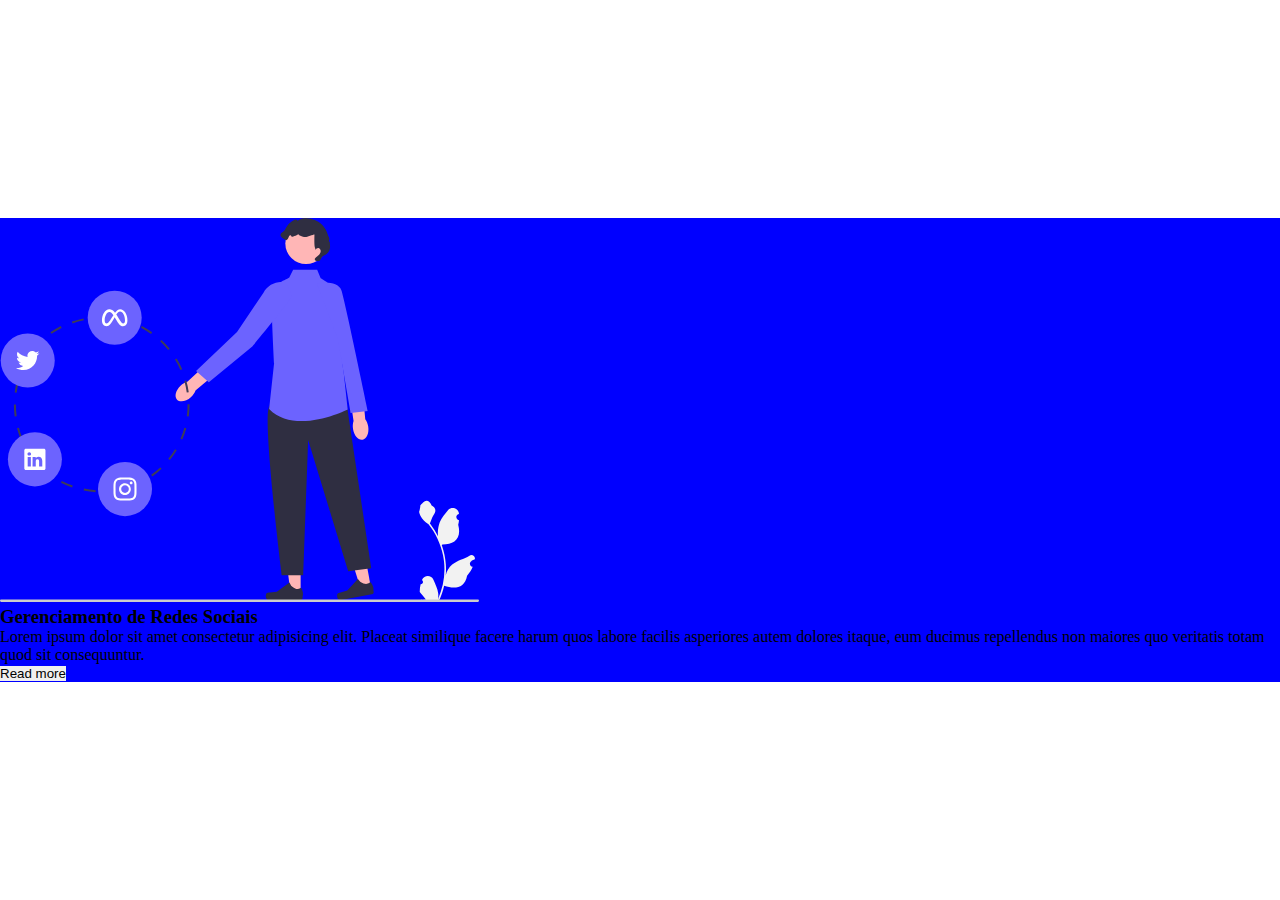
==== card.html @ 352ed730 "fix no caminhos das imagens" ====
<!DOCTYPE html>
<html lang="en">
<head>
    <meta charset="UTF-8">
    <meta name="viewport" content="width=device-width, initial-scale=1.0">
    <title>Document</title>
    <style>
        *{
            margin:0;
            padding: 0;
            box-sizing: border-box;
            text-decoration: none;
            border: none;
            outline: none;
        }

        body {
            min-height: 100vh;
            display:flex;
            justify-content: center;
            align-items: center;
        }

        .card {
            background: blue;
        }
    </style>
</head>
<body>
    <div class="container-card">
        <div class="card">
            <div class="container-img-card">
                <img src="./img/svg/redes_sociais.svg" alt="Redes Sociais">
            </div>
            <div class="container-body-card">
                <h3 class="title-card">Gerenciamento de Redes Sociais</h3>
                <p class="text-card">Lorem ipsum dolor sit amet consectetur adipisicing elit. Placeat similique facere harum quos labore facilis asperiores autem dolores itaque, eum ducimus repellendus non maiores quo veritatis totam quod sit consequuntur.</p>
                <button type="button">Read more</button>
            </div>
        </div>
    </div>
</body>
</html>
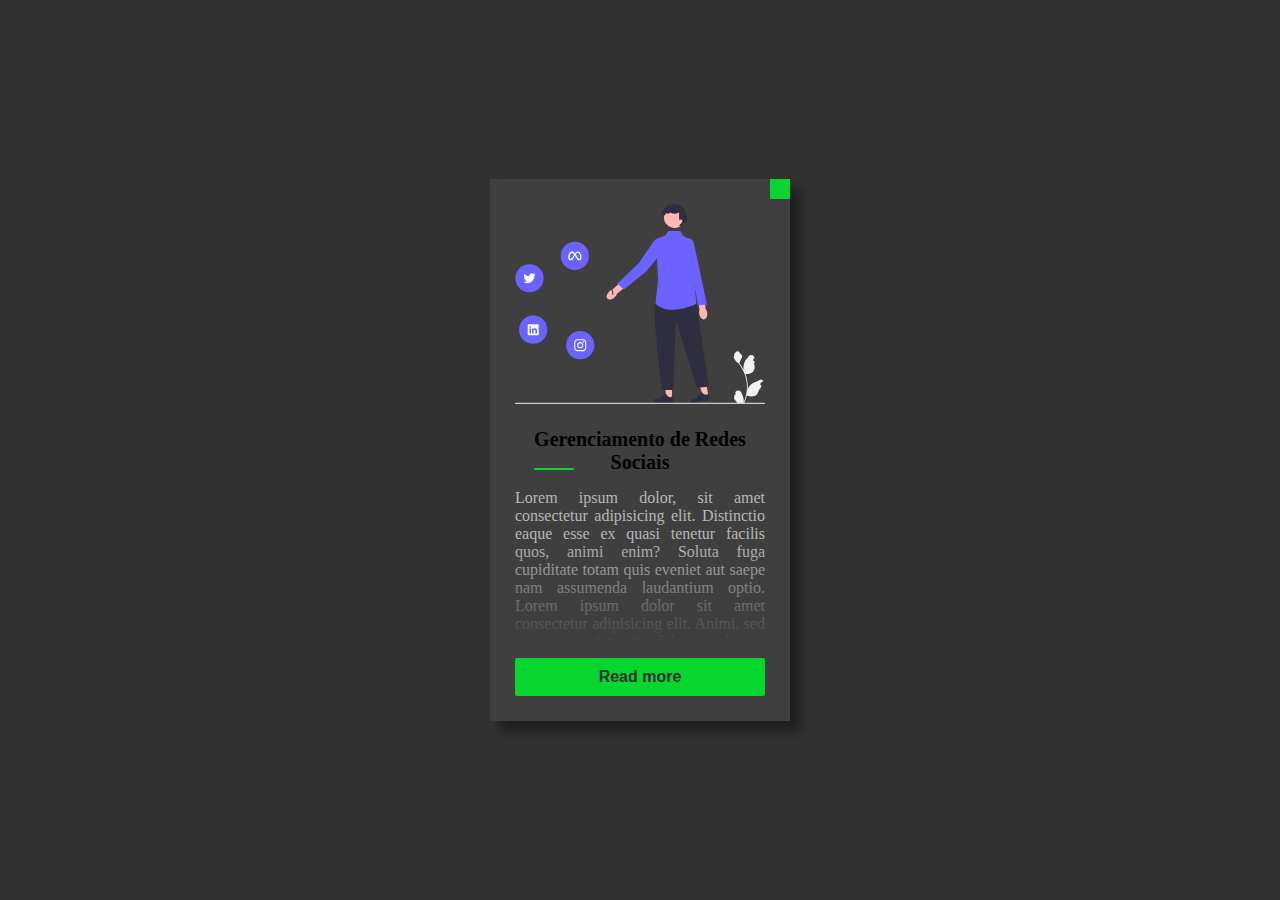
==== commit 8d0dd26a: "Adição dos cards" ====
--- a/card.html
+++ b/card.html
@@ -9,35 +9,141 @@
             margin:0;
             padding: 0;
             box-sizing: border-box;
-            text-decoration: none;
-            border: none;
-            outline: none;
         }
 
         body {
-            min-height: 100vh;
             display:flex;
             justify-content: center;
             align-items: center;
+            min-height: 100vh;
+            background: #313131;
         }
 
         .card {
-            background: blue;
+            display:flex;
+            flex-direction: column;
+            justify-content: center;
+            width: 300px;
+            padding: 25px;
+            background-color: #3f3f3f;
+            text-align: justify;
+            box-shadow: 10px 10px 10px rgba(0, 0, 0, 0.389);
+            position: relative;
         }
+
+        .card::before {
+            content: '';
+            position: absolute;
+            top: 0;
+            right: 0;
+            border-top: 20px solid #06d62e;
+            border-right: 20px solid #06d62e;
+        }
+
+        .icon-card {
+            margin-bottom: 20px;
+        }
+
+        .icon-card img {
+            width: 250px;
+        }
+
+        .content-card {
+            height: 215px;
+            overflow: hidden;
+            position: relative;
+        }
+
+        .content-card::before {
+            content: '';
+            position: absolute;
+            bottom: 0;
+            width: 100%;
+            height: 100px;
+            background: linear-gradient(transparent, #3f3f3f);
+        }
+
+        .content-card h3 {
+            text-align: center;
+            margin-bottom: 15px;
+            font-size: 20px;
+            position: relative;
+        }
+
+        .content-card h3::before {
+            content: '';
+            position: absolute;
+            height: 2px;
+            width: 40px;
+            background-color: #06d62e;
+            bottom: 4px;
+            border-radius: 100px;
+        }
+
+        .content-card p {
+            color: #b7b7b7;
+        }
+
+        .read-card {
+            border: none;
+            padding: 10px;
+            border-radius: 2px;
+            margin-top: 15px;
+            background-color: #06d62e;
+            color: #313131;
+            font-weight: bold;
+            cursor: pointer;
+            font-size: 16px;
+            transition: all 0.2s ease-in-out;
+        }
+
+        .read-card:hover {
+            background-color: transparent;
+            color: #06d62e;
+            transition: all 0.2s ease-in-out;
+        }
+
+        .card.active .content-card {
+            height: auto;
+        }
+
+        .card.active .content-card::before {
+            visibility: hidden;
+        }
+
     </style>
 </head>
 <body>
-    <div class="container-card">
-        <div class="card">
-            <div class="container-img-card">
-                <img src="./img/svg/redes_sociais.svg" alt="Redes Sociais">
-            </div>
-            <div class="container-body-card">
-                <h3 class="title-card">Gerenciamento de Redes Sociais</h3>
-                <p class="text-card">Lorem ipsum dolor sit amet consectetur adipisicing elit. Placeat similique facere harum quos labore facilis asperiores autem dolores itaque, eum ducimus repellendus non maiores quo veritatis totam quod sit consequuntur.</p>
-                <button type="button">Read more</button>
-            </div>
+    <div class="card">
+        <div class="icon-card">
+            <img src="./img/svg/redes_sociais.svg" alt="Redes Sociais">
         </div>
+        <div class="content-card">
+            <h3 class="title-card">Gerenciamento de Redes Sociais</h3>
+            <p class="text-card">
+                Lorem ipsum dolor, sit amet consectetur adipisicing elit. Distinctio eaque esse ex quasi tenetur facilis quos, animi enim? Soluta fuga cupiditate totam quis eveniet aut saepe nam assumenda laudantium optio. 
+                Lorem ipsum dolor sit amet consectetur adipisicing elit. Animi, sed cumque perferendis dolore molestias rerum architecto ipsam ex fuga assumenda corporis libero fugit corrupti. Culpa est non odio laboriosam numquam! 
+                Lorem ipsum dolor sit amet consectetur adipisicing elit. Placeat similique facere harum quos labore facilis asperiores autem dolores itaque, eum ducimus repellendus non maiores quo veritatis totam quod sit consequuntur.
+                Lorem ipsum dolor sit amet consectetur adipisicing elit. Unde, magnam vitae aspernatur necessitatibus officia nemo vel assumenda voluptas dolorem fugit quasi, explicabo architecto autem. Iure ratione possimus vero obcaecati veniam!
+                Lorem ipsum dolor sit amet, consectetur adipisicing elit. Commodi at incidunt laudantium distinctio possimus! Architecto, consequuntur magnam beatae deleniti accusamus assumenda eum dignissimos at maxime ea est neque totam! Dolores.
+            </p>
+        </div>
+        <button type="button" class="read-card" onclick="readCard(this)">Read more</button>
     </div>
+
+    <script>
+        function readCard (el) {
+            var card = el.parentElement;
+            card.classList.toggle('active');
+
+            if(card.classList.contains('active')) {
+                el.innerText = "Read less";
+            }else{
+                el.innerText = "Read more";
+            }
+            var title = card.getElementsByClassName('title-card')[0].innerText;
+            var text = card.getElementsByClassName('text-card')[0].innerText;          
+        }
+    </script>
 </body>
 </html>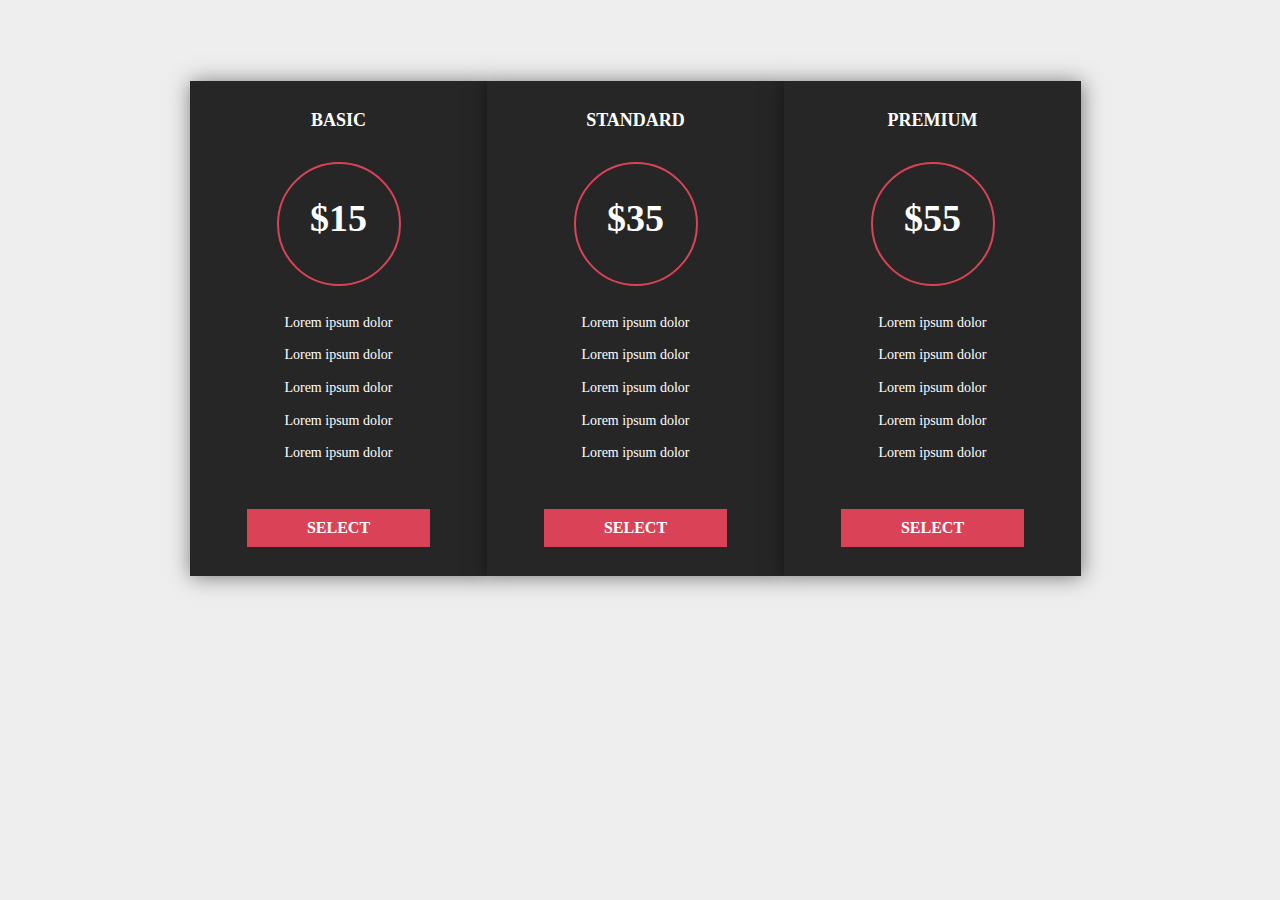
==== commit e371db23: "finalização card plano" ====
--- a/card.html
+++ b/card.html
@@ -1,149 +1,141 @@
 <!DOCTYPE html>
 <html lang="en">
+
 <head>
     <meta charset="UTF-8">
     <meta name="viewport" content="width=device-width, initial-scale=1.0">
     <title>Document</title>
+
     <style>
-        *{
-            margin:0;
-            padding: 0;
-            box-sizing: border-box;
+        body {
+            font-family: poppins;
+            background: #eee;
         }
 
-        body {
-            display:flex;
-            justify-content: center;
-            align-items: center;
-            min-height: 100vh;
-            background: #313131;
+        .wrapper {
+            width: 900px;
+            margin: 5% auto;
         }
 
-        .card {
-            display:flex;
-            flex-direction: column;
-            justify-content: center;
-            width: 300px;
-            padding: 25px;
-            background-color: #3f3f3f;
-            text-align: justify;
-            box-shadow: 10px 10px 10px rgba(0, 0, 0, 0.389);
-            position: relative;
+        .single-price {
+            width: 33%;
+            background: #262626;
+            float: left;
+            margin-top: 2%;
+            box-shadow: 1px 1px 20px rgba(0, 0, 0, 0.5);
+            text-align: center;
+            transition: 0.9s;
         }
 
-        .card::before {
-            content: '';
-            position: absolute;
-            top: 0;
-            right: 0;
-            border-top: 20px solid #06d62e;
-            border-right: 20px solid #06d62e;
+        .price {
+            width: 120px;
+            height: 120px;
+            border-radius: 50%;
+            border: 2px solid #da4357;
+            margin: 5% auto 0 auto;
+            text-align: center;
         }
 
-        .icon-card {
-            margin-bottom: 20px;
+        .deals {
+            margin-top: 10%;
         }
 
-        .icon-card img {
-            width: 250px;
+        .single-price h1 {
+            font-size: 18px;
+            color: #fff;
+            line-height: 3;
+            text-transform: uppercase;
         }
 
-        .content-card {
-            height: 215px;
-            overflow: hidden;
-            position: relative;
+        .price h2 {
+            font-size: 38px;
+            color: #fff;
         }
 
-        .content-card::before {
-            content: '';
-            position: absolute;
-            bottom: 0;
-            width: 100%;
-            height: 100px;
-            background: linear-gradient(transparent, #3f3f3f);
+        .deals h4 {
+            font-size: 14px;
+            font-weight: normal;
+            text-align: center;
+            color: #fff;
+            line-height: 1;
         }
 
-        .content-card h3 {
-            text-align: center;
-            margin-bottom: 15px;
-            font-size: 20px;
-            position: relative;
+        .single-price:hover {
+            background: #da4357;
+            color: #fff;
+            box-shadow: 0 0 15px rgba(0, 0, 0, 1);
+            transform: scale(1.1);
+            z-index: 1;
+            border-radius: 25px;
         }
 
-        .content-card h3::before {
-            content: '';
-            position: absolute;
-            height: 2px;
-            width: 40px;
-            background-color: #06d62e;
-            bottom: 4px;
-            border-radius: 100px;
+        .single-price:hover .price {
+            border-color: #fff;
         }
 
-        .content-card p {
-            color: #b7b7b7;
+        .single-price a {
+            text-decoration: none;
+            background: #da4357;
+            color: #fff;
+            padding: 10px 60px;
+            display: inline-block;
+            margin: 10% auto;
+            text-transform: uppercase;
+            font-weight: bold;
         }
 
-        .read-card {
-            border: none;
-            padding: 10px;
-            border-radius: 2px;
-            margin-top: 15px;
-            background-color: #06d62e;
-            color: #313131;
-            font-weight: bold;
-            cursor: pointer;
-            font-size: 16px;
-            transition: all 0.2s ease-in-out;
+        .single-price:hover a {
+            background-color: #262626;
+            color: #fff;
         }
-
-        .read-card:hover {
-            background-color: transparent;
-            color: #06d62e;
-            transition: all 0.2s ease-in-out;
-        }
-
-        .card.active .content-card {
-            height: auto;
-        }
-
-        .card.active .content-card::before {
-            visibility: hidden;
-        }
-
     </style>
 </head>
+
 <body>
-    <div class="card">
-        <div class="icon-card">
-            <img src="./img/svg/redes_sociais.svg" alt="Redes Sociais">
+    <div class="wrapper">
+        <div class="single-price">
+            <h1>Basic</h1>
+            <div class="price">
+                <h2>$15</h2>
+            </div>
+            <div class="deals">
+                <h4>Lorem ipsum dolor</h4>
+                <h4>Lorem ipsum dolor</h4>
+                <h4>Lorem ipsum dolor</h4>
+                <h4>Lorem ipsum dolor</h4>
+                <h4>Lorem ipsum dolor</h4>
+            </div>
+            <a href="#">Select</a>
         </div>
-        <div class="content-card">
-            <h3 class="title-card">Gerenciamento de Redes Sociais</h3>
-            <p class="text-card">
-                Lorem ipsum dolor, sit amet consectetur adipisicing elit. Distinctio eaque esse ex quasi tenetur facilis quos, animi enim? Soluta fuga cupiditate totam quis eveniet aut saepe nam assumenda laudantium optio. 
-                Lorem ipsum dolor sit amet consectetur adipisicing elit. Animi, sed cumque perferendis dolore molestias rerum architecto ipsam ex fuga assumenda corporis libero fugit corrupti. Culpa est non odio laboriosam numquam! 
-                Lorem ipsum dolor sit amet consectetur adipisicing elit. Placeat similique facere harum quos labore facilis asperiores autem dolores itaque, eum ducimus repellendus non maiores quo veritatis totam quod sit consequuntur.
-                Lorem ipsum dolor sit amet consectetur adipisicing elit. Unde, magnam vitae aspernatur necessitatibus officia nemo vel assumenda voluptas dolorem fugit quasi, explicabo architecto autem. Iure ratione possimus vero obcaecati veniam!
-                Lorem ipsum dolor sit amet, consectetur adipisicing elit. Commodi at incidunt laudantium distinctio possimus! Architecto, consequuntur magnam beatae deleniti accusamus assumenda eum dignissimos at maxime ea est neque totam! Dolores.
-            </p>
+        <div class="single-price">
+            <h1>Standard</h1>
+            <div class="price">
+                <h2>$35</h2>
+            </div>
+            <div class="deals">
+                <h4>Lorem ipsum dolor</h4>
+                <h4>Lorem ipsum dolor</h4>
+                <h4>Lorem ipsum dolor</h4>
+                <h4>Lorem ipsum dolor</h4>
+                <h4>Lorem ipsum dolor</h4>
+            </div>
+            <a href="#">Select</a>
         </div>
-        <button type="button" class="read-card" onclick="readCard(this)">Read more</button>
+        <div class="single-price">
+            <h1>Premium</h1>
+            <div class="price">
+                <h2>$55</h2>
+            </div>
+            <div class="deals">
+                <h4>Lorem ipsum dolor</h4>
+                <h4>Lorem ipsum dolor</h4>
+                <h4>Lorem ipsum dolor</h4>
+                <h4>Lorem ipsum dolor</h4>
+                <h4>Lorem ipsum dolor</h4>
+            </div>
+            <a href="#">Select</a>
+        </div>
     </div>
+</body>
 
-    <script>
-        function readCard (el) {
-            var card = el.parentElement;
-            card.classList.toggle('active');
-
-            if(card.classList.contains('active')) {
-                el.innerText = "Read less";
-            }else{
-                el.innerText = "Read more";
-            }
-            var title = card.getElementsByClassName('title-card')[0].innerText;
-            var text = card.getElementsByClassName('text-card')[0].innerText;          
-        }
-    </script>
-</body>
 </html>